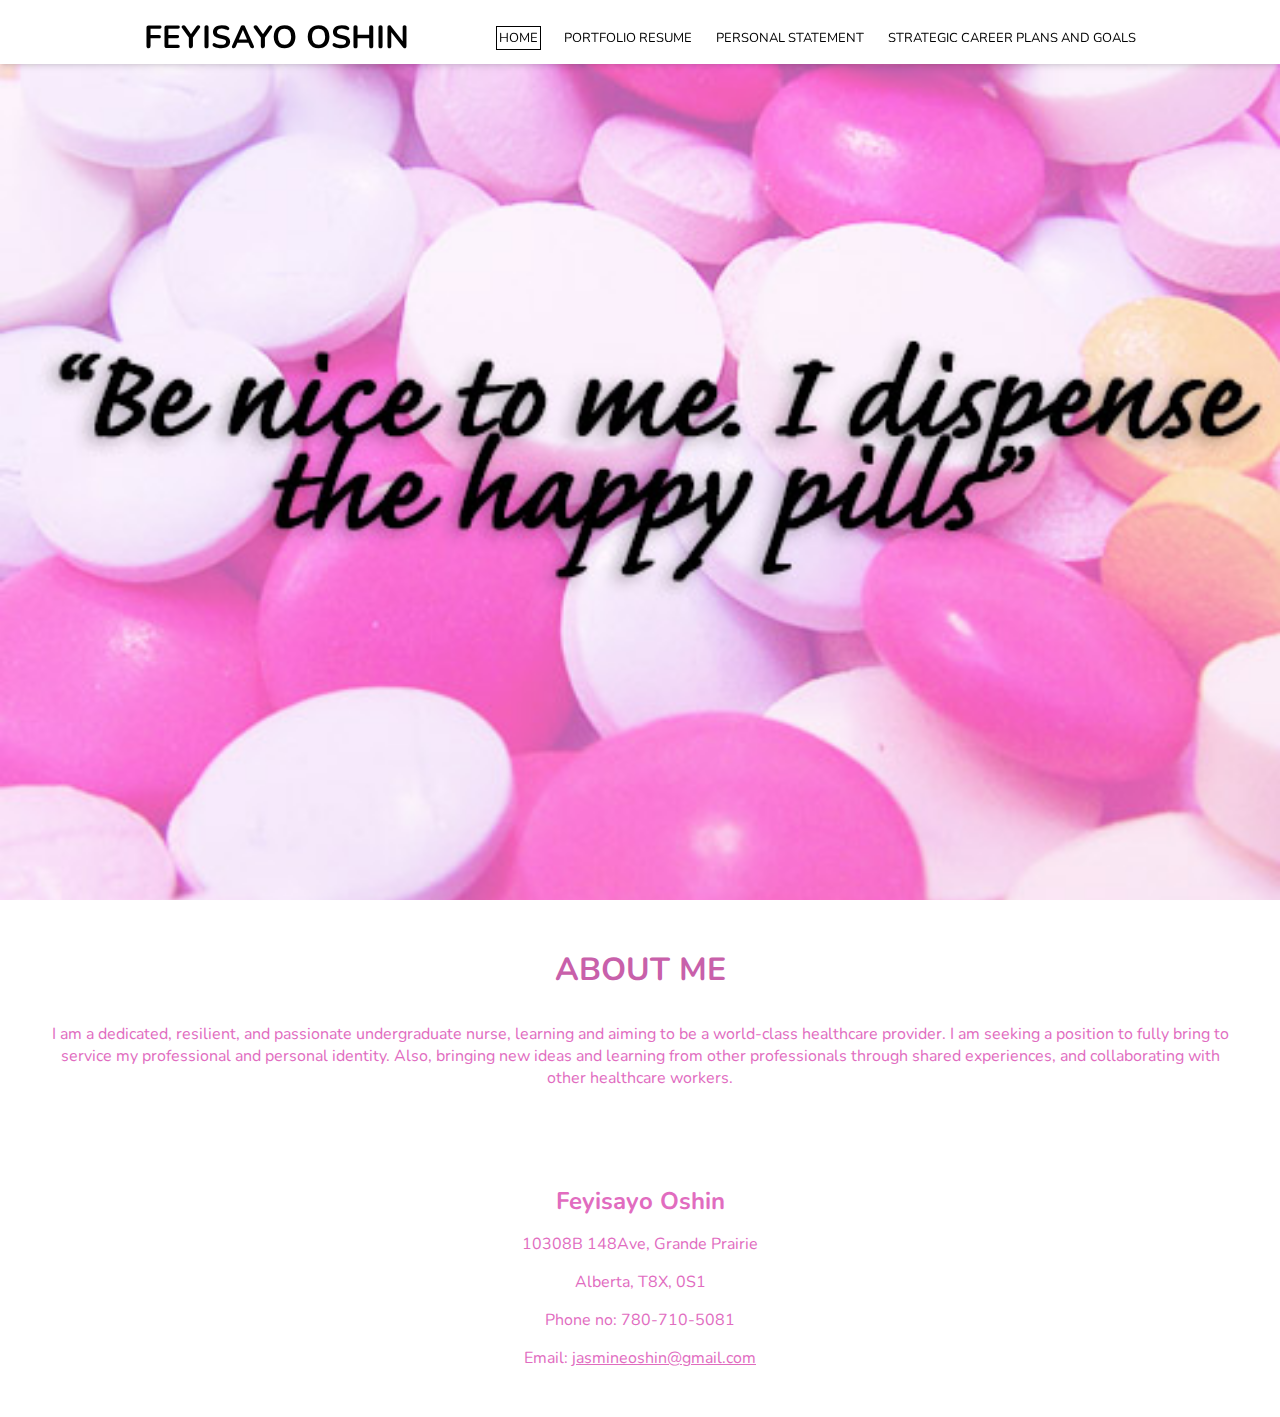
==== index.html @ 3e3466dd "init" ====
<!DOCTYPE html>
<html lang="en">
	<head>
		<meta charset="UTF-8" />
		<meta name="viewport" content="width=device-width, initial-scale=1.0" />
		<link rel="stylesheet" href="./assets/styles.css" />
		<link
			rel="stylesheet"
			href="https://cdnjs.cloudflare.com/ajax/libs/font-awesome/5.15.3/css/all.min.css"
		/>
		<title>Feyisayo Oshin</title>
	</head>
	<body>
		<header>
			<nav>
				<h1 class="logo">Feyisayo Oshin</h1>
				<ul class="nav-items">
					<li><a class="nav-link active" href="index.html">Home</a></li>
					<li><a class="nav-link" href="portfolio-resume.html">Portfolio Resume</a></li>
					<li><a class="nav-link" href="personal-statement.html">Personal Statement</a></li>
					<li>
						<a class="nav-link" href="strategic-career-plans-and-goals.html"
							>Strategic Career Plans And Goals</a
						>
					</li>
				</ul>

				<div class="menu" id="menu"><i class="fas fa-bars"></i></div>
			</nav>
		</header>

		<!-- hero section  -->
		<section class="hero"></section>

		<!-- about section  -->
		<section class="about">
			<h1 class="section--title">About Me</h1>

			<p>
				I am a dedicated, resilient, and passionate undergraduate nurse, learning and aiming to be a
				world-class healthcare provider. I am seeking a position to fully bring to service my
				professional and personal identity. Also, bringing new ideas and learning from other
				professionals through shared experiences, and collaborating with other healthcare workers.
			</p>
		</section>

		<!-- contact section  -->
		<section class="contact">
			<div>
				<h2>Feyisayo Oshin</h2>
				<p>10308B 148Ave, Grande Prairie</p>
				<p>Alberta, T8X, 0S1</p>
				<p>Phone no: 780-710-5081</p>
				<p>Email: <a href="mailto:jasmineoshin@gmail.com">jasmineoshin@gmail.com</a></p>
			</div>
		</section>

		<script src="./main.js"></script>
	</body>
</html>
---- assets/styles.css ----
@import url('https://fonts.googleapis.com/css2?family=Nunito:ital,wght@0,400;0,500;0,700;1,400&display=swap');

* {
	padding: 0;
	margin: 0;
	box-sizing: border-box;
	text-decoration: none;
}

:root {
	--primary: #e16cbf;
	--secondary: #c860aa;
	/* --tetiary: #9cc3d5ff; */
}
a {
	color: inherit;
}

body {
	font-family: 'Nunito';
}

header {
	width: 100%;
	margin: auto;
	height: 4rem;
	padding: 1rem 0;
	position: sticky;
	top: 0;
	background: #fff;
	box-shadow: 0 4px 6px -1px rgb(0 0 0 / 0.1), 0 2px 4px -2px rgb(0 0 0 / 0.1);
}

nav {
	max-width: 1024px;
	margin: auto;
	display: flex;
	justify-content: space-between;
	align-items: center;
	padding: 0 1rem;
}

.logo {
	text-transform: uppercase;
}

ul {
	display: flex;
	gap: 1.5rem;
}

nav ul li {
	list-style: none;
	text-transform: uppercase;
	font-size: small;
}

a.active {
	outline: 1px solid black;
	padding: 2px;
	transition: 0.2s;
}

a:hover {
	opacity: 0.7;
	transition: 0.2s;
}

.menu {
	display: none;
	font-size: 30px;
	color: black;
	margin-left: auto;
	cursor: pointer;
}

@media (max-width: 960px) {
	.menu {
		display: block;
	}

	nav ul {
		position: fixed;
		width: 100%;
		height: 100vh;
		background: #2c3e50;
		color: #fff;
		top: 80px;
		left: -100%;
		text-align: center;
		transition: all 0.5s;
		display: flex;
		flex-direction: column;
		gap: 1rem;
		padding: 1.5rem 0;
	}

	ul.showNav {
		left: 0;
	}
}

/* homepage */

section {
	text-align: center;
	padding: 3rem;

	display: flex;
	flex-direction: column;
	gap: 2rem;
}

.hero {
	height: calc(100vh - 4rem);
	width: 100%;
	background-image: url(./images/background-img.jpg);
	background-position: center;
	background-repeat: no-repeat;
	background-size: cover;
}

/* .about {
	display: flex;
	flex-direction: column;
	gap: 2rem;
} */

.section--title {
	color: var(--secondary);
	font-size: 2rem;
	text-transform: uppercase;
}
p {
	color: var(--primary);
}

/* .contact {
	display: flex;
	flex-direction: column;
	gap: 2rem;
} */

h2 {
	color: var(--primary);
}

.contact > div {
	display: flex;
	flex-direction: column;
	gap: 1rem;
}
.contact div p a {
	text-decoration: underline;
}

/* portfolio resume page  */

.portfolio {
}

.portfolio div {
	text-align: start;
	display: flex;
	flex-direction: column;
	gap: 1rem;
	margin-bottom: 1.5rem;
}

.portfolio div h2 {
	font-style: italic;
}

.portfolio div ul {
	display: flex;
	flex-direction: column;
	gap: 0.8rem;
}

.portfolio div ul li {
	margin-left: 3rem;
	color: var(--primary);
}

.portfolio div ul p {
	font-weight: 600;
}

.portfolio div ul > .experience {
	display: flex;
	flex-direction: row;
	gap: 1.5rem;
	margin-bottom: 0;
}

.portfolio div ul > .experience p:first-child {
	font-weight: 400;
}
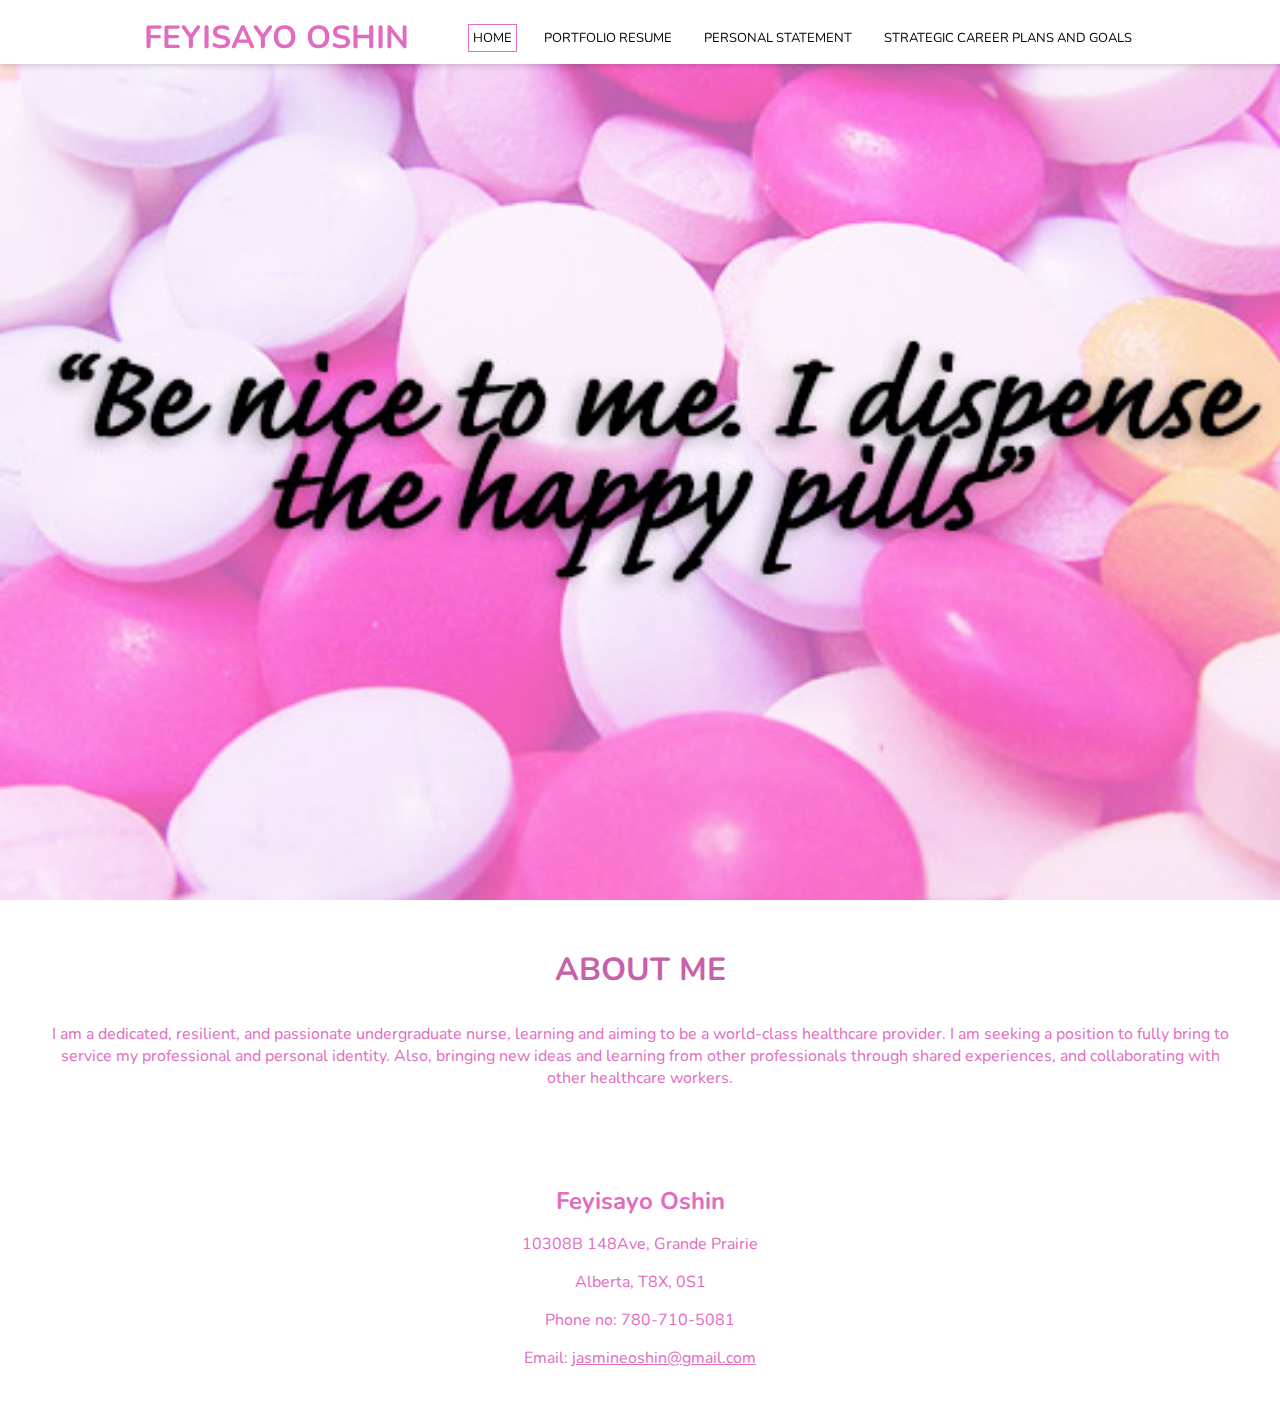
==== commit 480bd7ef: "new changes" ====
--- a/index.html
+++ b/index.html
@@ -8,7 +8,7 @@
 			rel="stylesheet"
 			href="https://cdnjs.cloudflare.com/ajax/libs/font-awesome/5.15.3/css/all.min.css"
 		/>
-		<title>Feyisayo Oshin</title>
+		<title>FEYISAYO OSHIN</title>
 	</head>
 	<body>
 		<header>
--- a/assets/styles.css
+++ b/assets/styles.css
@@ -42,6 +42,7 @@
 
 .logo {
 	text-transform: uppercase;
+	color: var(--primary);
 }
 
 ul {
@@ -53,11 +54,15 @@
 	list-style: none;
 	text-transform: uppercase;
 	font-size: small;
-}
-
-a.active {
-	outline: 1px solid black;
-	padding: 2px;
+
+	display: inline-block;
+}
+nav ul li a {
+	padding: 4px;
+}
+
+nav ul li a.active {
+	outline: 1px solid var(--primary);
 	transition: 0.2s;
 }
 
@@ -69,7 +74,7 @@
 .menu {
 	display: none;
 	font-size: 30px;
-	color: black;
+	color: var(--primary);
 	margin-left: auto;
 	cursor: pointer;
 }
@@ -82,10 +87,10 @@
 	nav ul {
 		position: fixed;
 		width: 100%;
-		height: 100vh;
-		background: #2c3e50;
+		height: 100%;
+		background: var(--secondary);
 		color: #fff;
-		top: 80px;
+		top: 4rem;
 		left: -100%;
 		text-align: center;
 		transition: all 0.5s;
@@ -120,12 +125,6 @@
 	background-size: cover;
 }
 
-/* .about {
-	display: flex;
-	flex-direction: column;
-	gap: 2rem;
-} */
-
 .section--title {
 	color: var(--secondary);
 	font-size: 2rem;
@@ -135,12 +134,6 @@
 	color: var(--primary);
 }
 
-/* .contact {
-	display: flex;
-	flex-direction: column;
-	gap: 2rem;
-} */
-
 h2 {
 	color: var(--primary);
 }
@@ -196,3 +189,22 @@
 .portfolio div ul > .experience p:first-child {
 	font-weight: 400;
 }
+
+.portfolio div ul:not(.first) {
+	margin-top: 1rem;
+}
+
+/* strategic page  */
+
+.strategic {
+	text-align: start;
+}
+
+.strategic h1 {
+	text-align: center;
+}
+
+.strategic h2 {
+	font-style: italic;
+	padding: 0.5rem 0;
+}
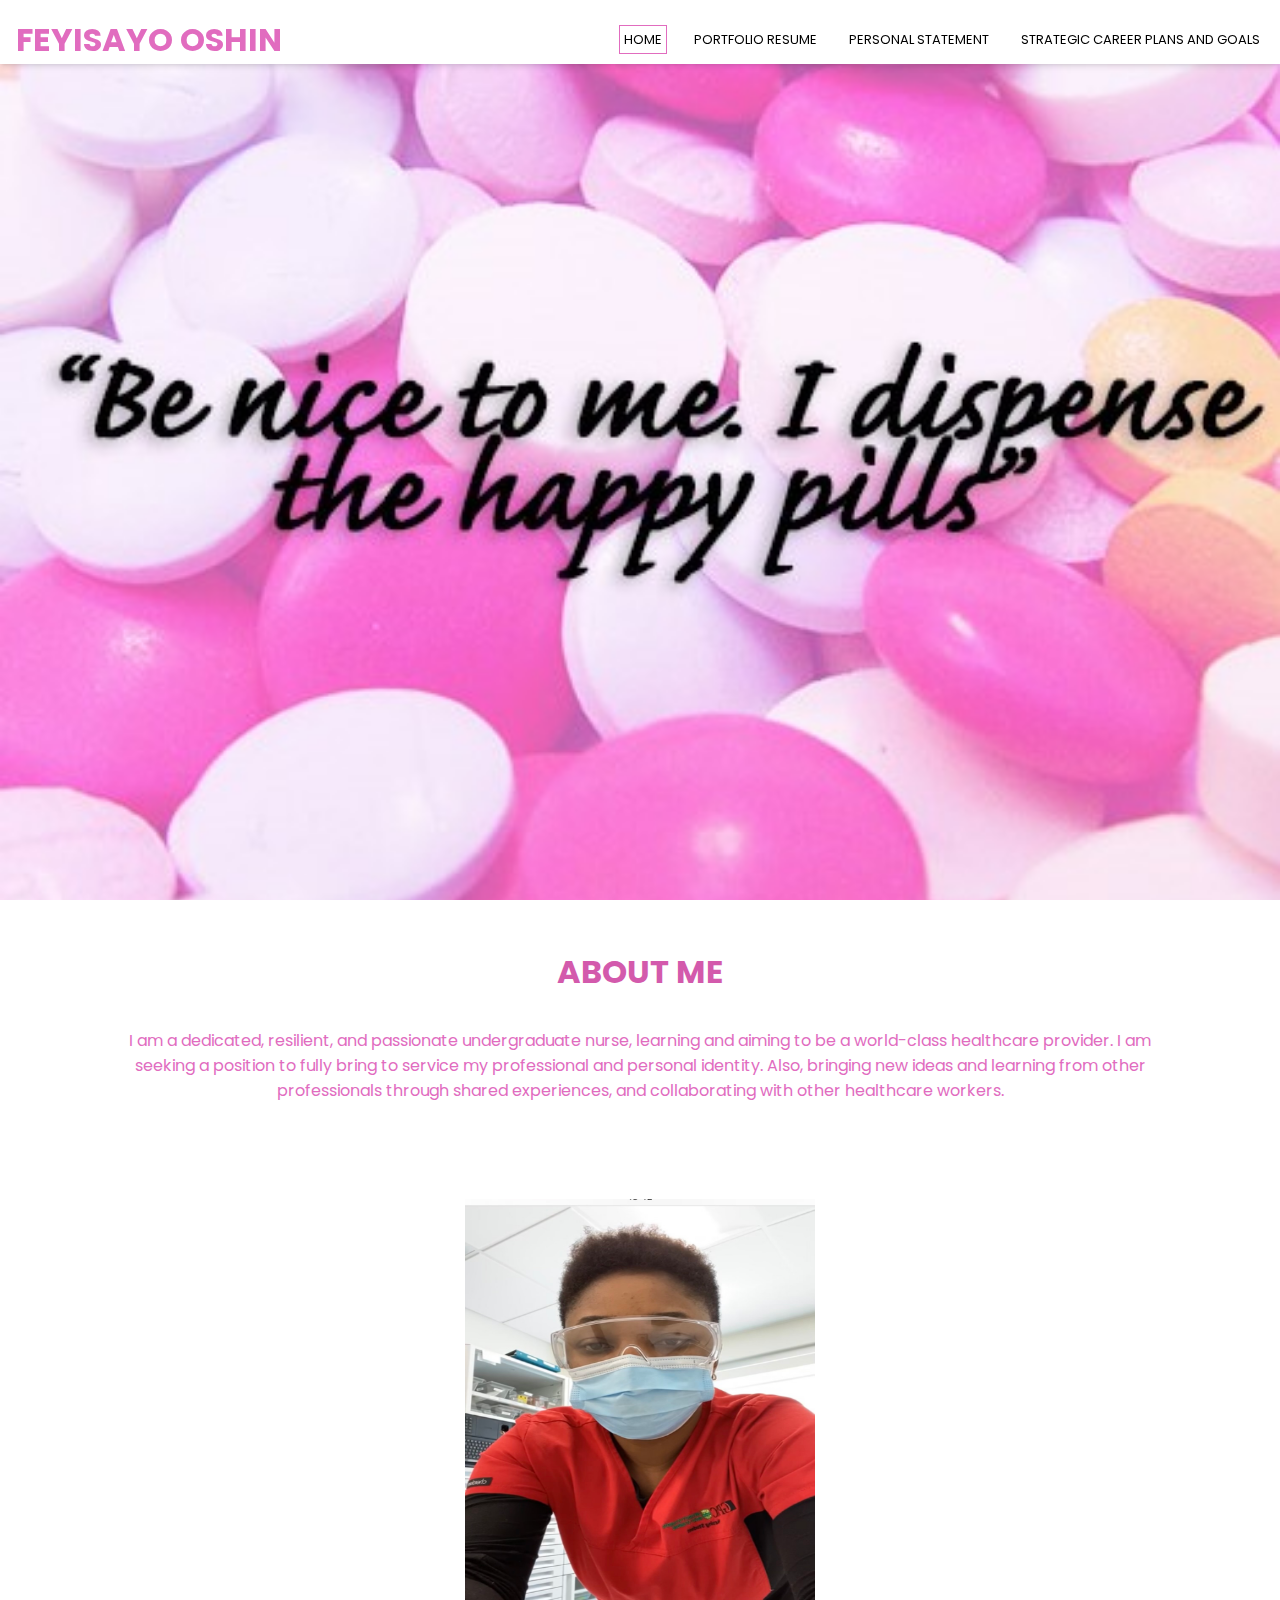
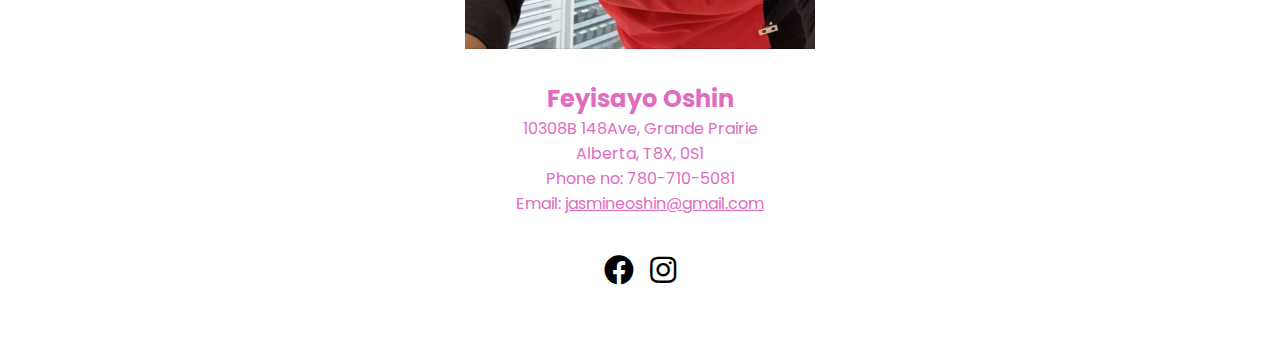
==== commit 6e286c3e: "new changes" ====
--- a/index.html
+++ b/index.html
@@ -8,12 +8,12 @@
 			rel="stylesheet"
 			href="https://cdnjs.cloudflare.com/ajax/libs/font-awesome/5.15.3/css/all.min.css"
 		/>
-		<title>FEYISAYO OSHIN</title>
+		<title>FEYISAYO OSHIN - Home</title>
 	</head>
 	<body>
 		<header>
 			<nav>
-				<h1 class="logo">Feyisayo Oshin</h1>
+				<a href="index.html" class="logo"><h1>Feyisayo Oshin</h1></a>
 				<ul class="nav-items">
 					<li><a class="nav-link active" href="index.html">Home</a></li>
 					<li><a class="nav-link" href="portfolio-resume.html">Portfolio Resume</a></li>
@@ -46,6 +46,7 @@
 
 		<!-- contact section  -->
 		<section class="contact">
+			<img class="img" src="./assets/images/img1.jpg" alt="Nurse Feyisayo" />
 			<div>
 				<h2>Feyisayo Oshin</h2>
 				<p>10308B 148Ave, Grande Prairie</p>
@@ -53,6 +54,17 @@
 				<p>Phone no: 780-710-5081</p>
 				<p>Email: <a href="mailto:jasmineoshin@gmail.com">jasmineoshin@gmail.com</a></p>
 			</div>
+
+			<div class="socials">
+				<a
+					href="https://web.facebook.com/jasminechizoba.ifedayo?mibextid=LQQJ4d&_rdc=1&_rdr"
+					target="_blank"
+					><i class="fab fa-facebook"></i
+				></a>
+				<a href="https://www.instagram.com/_pheyi26t_/?igshid=OGQ5ZDc2ODk2ZA%3D%3D" target="_blank"
+					><i class="fab fa-instagram"></i
+				></a>
+			</div>
 		</section>
 
 		<script src="./main.js"></script>
--- a/assets/styles.css
+++ b/assets/styles.css
@@ -1,4 +1,4 @@
-@import url('https://fonts.googleapis.com/css2?family=Nunito:ital,wght@0,400;0,500;0,700;1,400&display=swap');
+@import url('https://fonts.googleapis.com/css2?family=Poppins:ital,wght@0,400;0,500;0,700;1,400&display=swap');
 
 * {
 	padding: 0;
@@ -8,8 +8,13 @@
 }
 
 :root {
+	/* --primary: #e16cbf;
+	--secondary: #c860aa; */
+	/* --primary: #f3b6e3; */
 	--primary: #e16cbf;
-	--secondary: #c860aa;
+	--secondary: #d35aac;
+	/* --primary: #f8b1d8;
+	--secondary: #e5bbef; */
 	/* --tetiary: #9cc3d5ff; */
 }
 a {
@@ -17,7 +22,7 @@
 }
 
 body {
-	font-family: 'Nunito';
+	font-family: 'Poppins';
 }
 
 header {
@@ -32,7 +37,7 @@
 }
 
 nav {
-	max-width: 1024px;
+	max-width: 1280px;
 	margin: auto;
 	display: flex;
 	justify-content: space-between;
@@ -43,6 +48,9 @@
 .logo {
 	text-transform: uppercase;
 	color: var(--primary);
+}
+.logo:hover {
+	opacity: 1;
 }
 
 ul {
@@ -73,13 +81,17 @@
 
 .menu {
 	display: none;
-	font-size: 30px;
+	font-size: 25px;
 	color: var(--primary);
 	margin-left: auto;
 	cursor: pointer;
 }
 
 @media (max-width: 960px) {
+	header {
+		height: 3rem;
+		padding: 0.3rem 0;
+	}
 	.menu {
 		display: block;
 	}
@@ -90,7 +102,7 @@
 		height: 100%;
 		background: var(--secondary);
 		color: #fff;
-		top: 4rem;
+		top: 3rem;
 		left: -100%;
 		text-align: center;
 		transition: all 0.5s;
@@ -103,17 +115,29 @@
 	ul.showNav {
 		left: 0;
 	}
+
+	nav ul li a.active {
+		outline: 1px solid #fff;
+		transition: 0.2s;
+	}
 }
 
 /* homepage */
 
 section {
 	text-align: center;
-	padding: 3rem;
-
+	padding: 3rem 8rem;
 	display: flex;
 	flex-direction: column;
 	gap: 2rem;
+	font-size: 1rem;
+	/* line-height: 120%; */
+}
+
+@media (max-width: 720px) {
+	section {
+		padding: 3rem 1.5rem;
+	}
 }
 
 .hero {
@@ -138,19 +162,33 @@
 	color: var(--primary);
 }
 
-.contact > div {
-	display: flex;
-	flex-direction: column;
-	gap: 1rem;
+.contact > div:first-child {
+	display: flex;
+	flex-direction: column;
+	gap: 0.8rem;
 }
 .contact div p a {
 	text-decoration: underline;
 }
+.img {
+	width: 350px;
+	height: 450px;
+	margin: auto;
+}
+
+.socials {
+	display: flex;
+	justify-content: center;
+	align-items: center;
+	gap: 1rem;
+}
+
+.socials a {
+	display: inline-block;
+	font-size: 30px;
+}
 
 /* portfolio resume page  */
-
-.portfolio {
-}
 
 .portfolio div {
 	text-align: start;
@@ -158,6 +196,10 @@
 	flex-direction: column;
 	gap: 1rem;
 	margin-bottom: 1.5rem;
+}
+
+.portfolio > p {
+	text-align: left;
 }
 
 .portfolio div h2 {
@@ -208,3 +250,30 @@
 	font-style: italic;
 	padding: 0.5rem 0;
 }
+
+.personal div {
+	display: grid;
+	grid-template-columns: 60% 40%;
+	gap: 1rem;
+	text-align: left;
+}
+
+.personal img {
+	width: fit-content;
+	height: 500px;
+	margin: 0 auto;
+}
+
+@media (max-width: 960px) {
+	.personal div {
+		display: flex;
+		flex-direction: column;
+		gap: 1.5rem;
+	}
+}
+
+@media (max-width: 460px) {
+	.personal img {
+		width: 100%;
+	}
+}
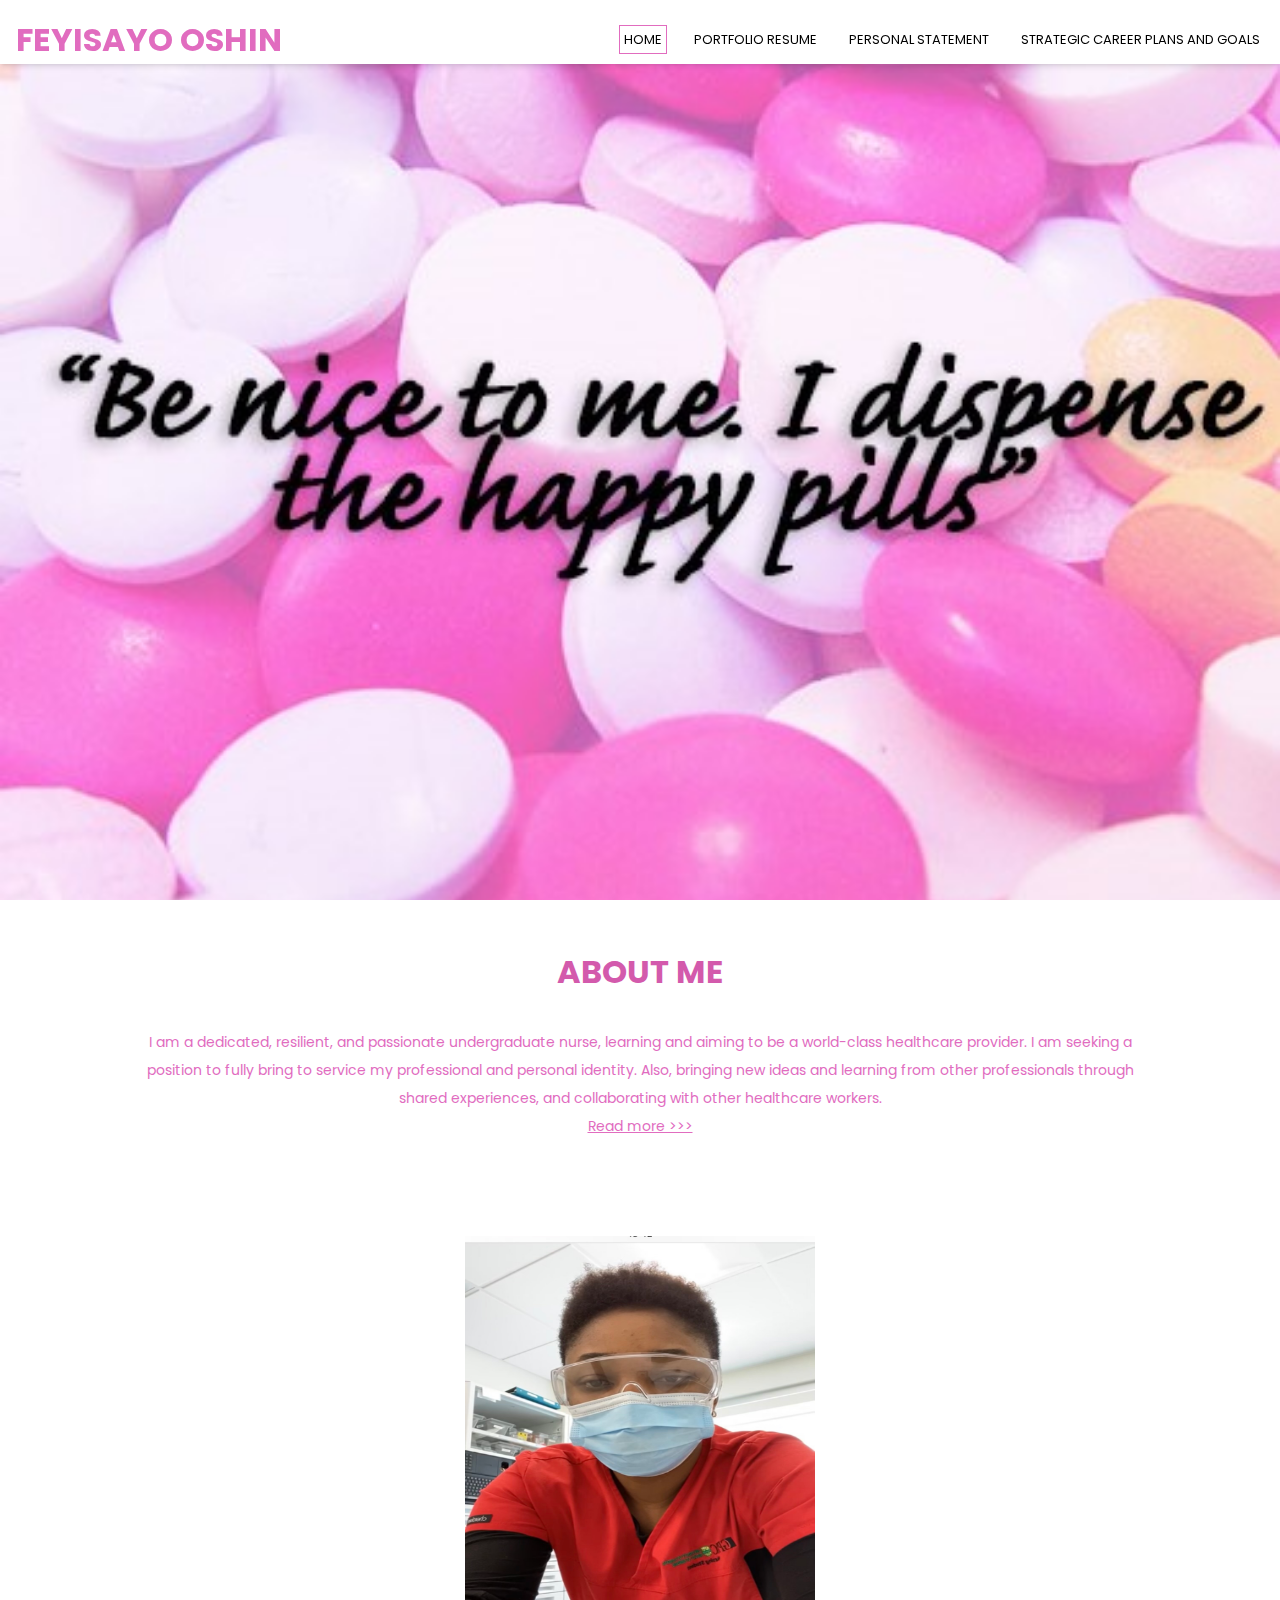
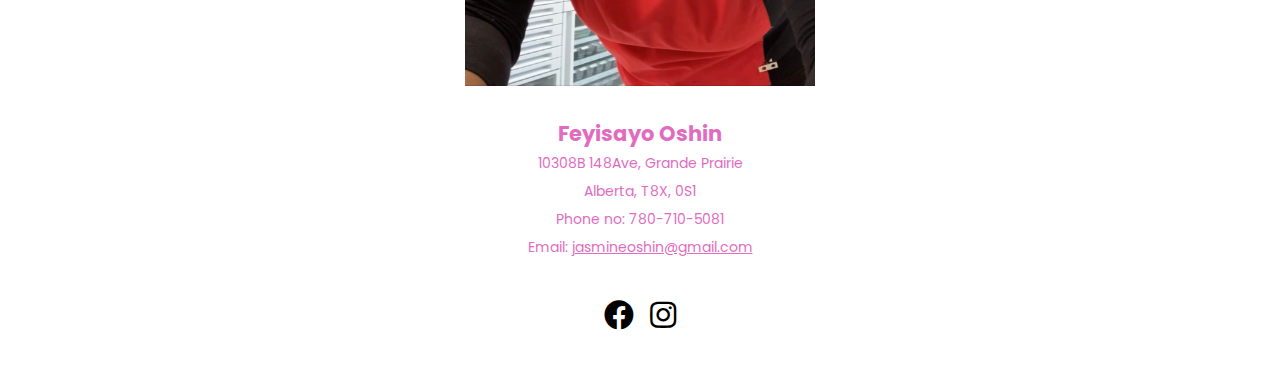
==== commit 3851ea91: "update" ====
--- a/index.html
+++ b/index.html
@@ -41,6 +41,7 @@
 				world-class healthcare provider. I am seeking a position to fully bring to service my
 				professional and personal identity. Also, bringing new ideas and learning from other
 				professionals through shared experiences, and collaborating with other healthcare workers.
+				<a href="portfolio-resume.html">Read more >>></a>
 			</p>
 		</section>
 
--- a/assets/styles.css
+++ b/assets/styles.css
@@ -130,7 +130,7 @@
 	display: flex;
 	flex-direction: column;
 	gap: 2rem;
-	font-size: 1rem;
+	font-size: 0.875rem;
 	/* line-height: 120%; */
 }
 
@@ -149,6 +149,27 @@
 	background-size: cover;
 }
 
+@media (max-width: 720px) {
+	.hero {
+		height: calc(70vh - 4rem);
+		width: 100%;
+		background-image: url(./images/background-img.jpg);
+		background-position: center;
+		background-repeat: no-repeat;
+		background-size: cover;
+	}
+}
+@media (max-width: 450px) {
+	.hero {
+		height: calc(45vh - 4rem);
+		width: 100%;
+		background-image: url(./images/background-img.jpg);
+		background-position: center;
+		background-repeat: no-repeat;
+		background-size: cover;
+	}
+}
+
 .section--title {
 	color: var(--secondary);
 	font-size: 2rem;
@@ -156,10 +177,16 @@
 }
 p {
 	color: var(--primary);
+	line-height: 200%;
 }
 
 h2 {
 	color: var(--primary);
+}
+
+.about p a {
+	display: block;
+	text-decoration: underline;
 }
 
 .contact > div:first-child {
@@ -190,6 +217,10 @@
 
 /* portfolio resume page  */
 
+/* .portfolio {
+	
+} */
+
 .portfolio div {
 	text-align: start;
 	display: flex;
@@ -237,6 +268,15 @@
 }
 
 /* strategic page  */
+
+.bg-img {
+	height: calc(80vh - 4rem);
+	width: 100%;
+	background-image: url(./images/img3.jpg);
+	background-position: center;
+	background-repeat: no-repeat;
+	background-size: cover;
+}
 
 .strategic {
 	text-align: start;
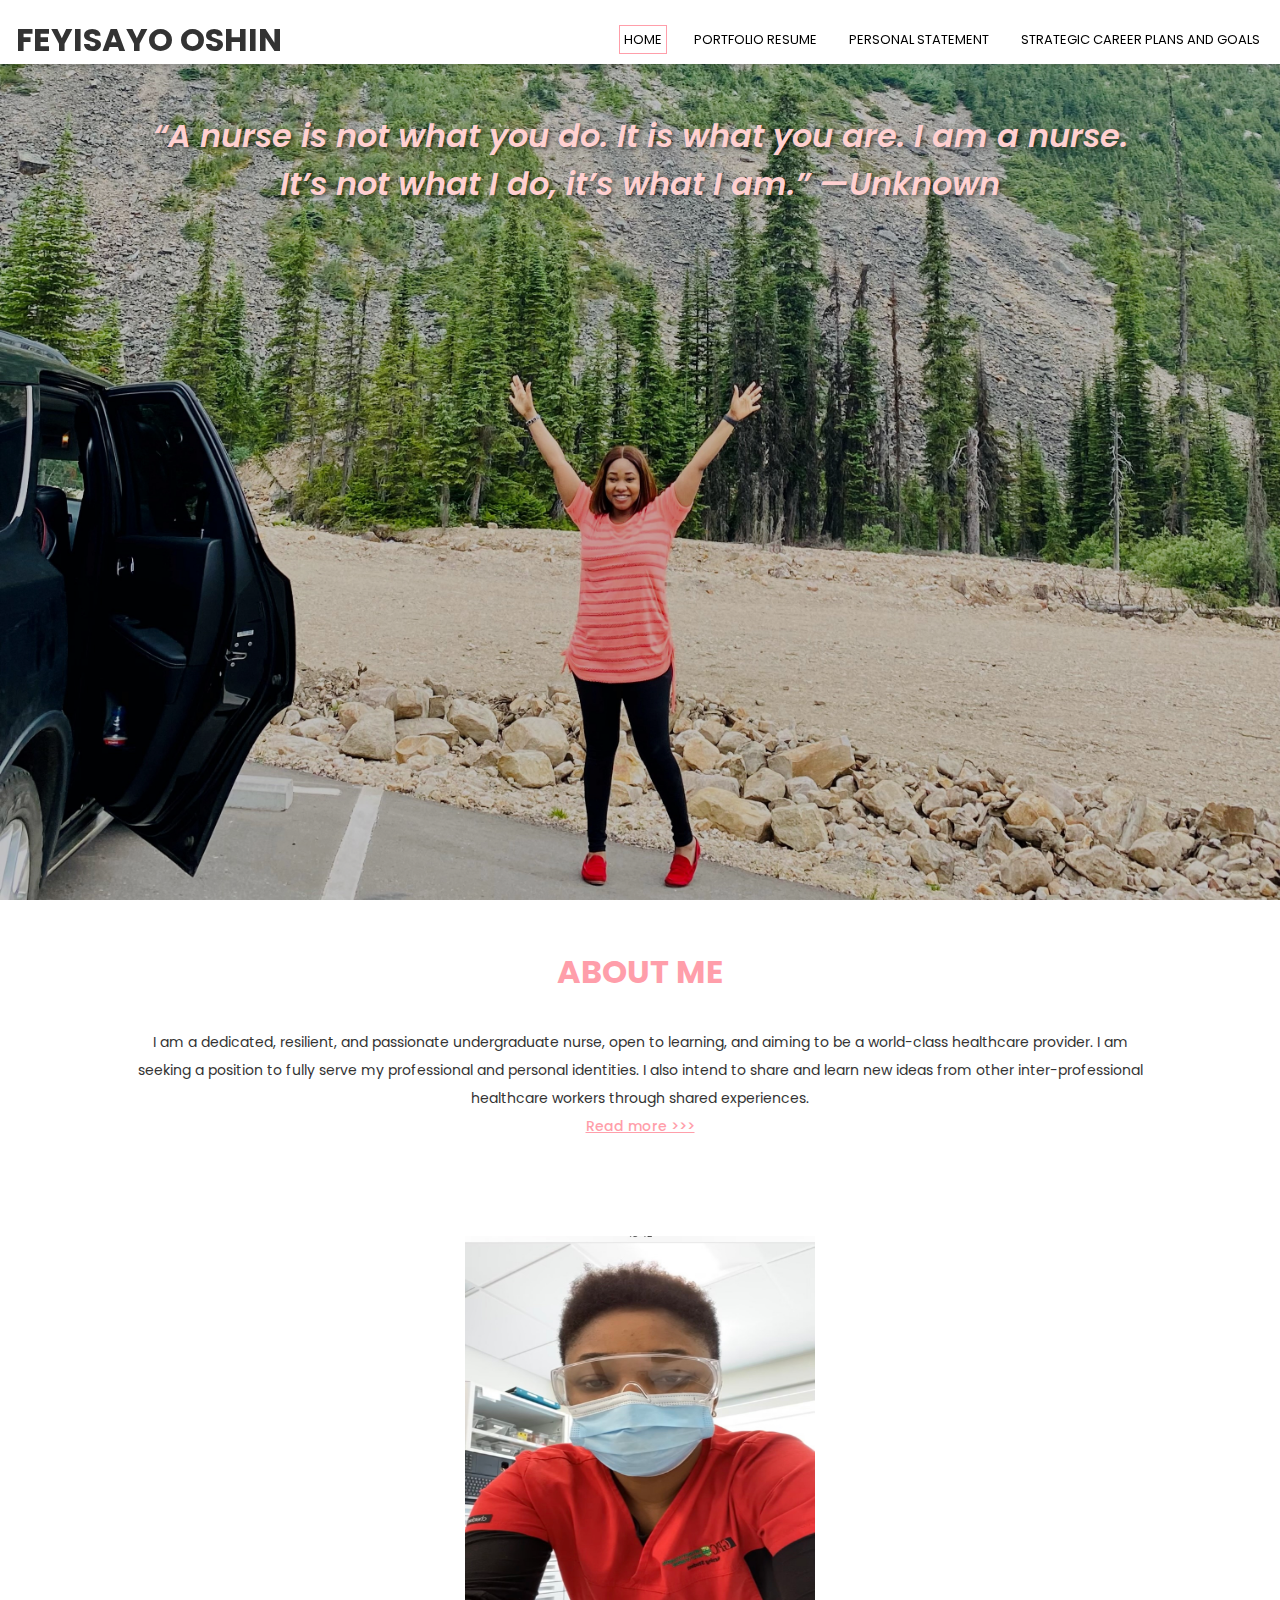
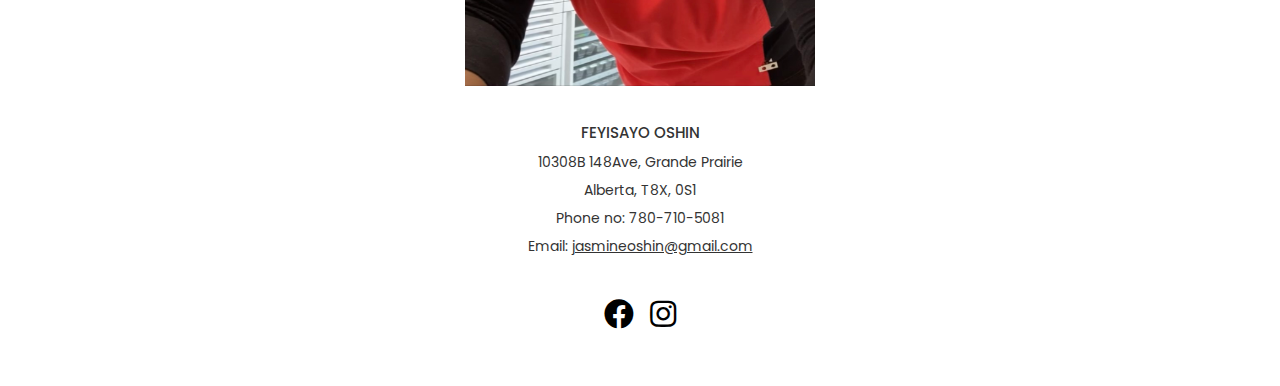
==== commit 0724421a: "work done" ====
--- a/index.html
+++ b/index.html
@@ -30,17 +30,23 @@
 		</header>
 
 		<!-- hero section  -->
-		<section class="hero"></section>
+		<section class="hero">
+			<blockquote class="quote">
+				“A nurse is not what you do. It is what you are. I am a nurse. It’s not what I do, it’s what I
+				am.”
+				<cite>—Unknown</cite>
+			</blockquote>
+		</section>
 
 		<!-- about section  -->
 		<section class="about">
 			<h1 class="section--title">About Me</h1>
 
 			<p>
-				I am a dedicated, resilient, and passionate undergraduate nurse, learning and aiming to be a
-				world-class healthcare provider. I am seeking a position to fully bring to service my
-				professional and personal identity. Also, bringing new ideas and learning from other
-				professionals through shared experiences, and collaborating with other healthcare workers.
+				I am a dedicated, resilient, and passionate undergraduate nurse, open to learning, and aiming to
+				be a world-class healthcare provider. I am seeking a position to fully serve my professional and
+				personal identities. I also intend to share and learn new ideas from other inter-professional
+				healthcare workers through shared experiences.
 				<a href="portfolio-resume.html">Read more >>></a>
 			</p>
 		</section>
@@ -49,7 +55,7 @@
 		<section class="contact">
 			<img class="img" src="./assets/images/img1.jpg" alt="Nurse Feyisayo" />
 			<div>
-				<h2>Feyisayo Oshin</h2>
+				<p>Feyisayo Oshin</p>
 				<p>10308B 148Ave, Grande Prairie</p>
 				<p>Alberta, T8X, 0S1</p>
 				<p>Phone no: 780-710-5081</p>
--- a/assets/styles.css
+++ b/assets/styles.css
@@ -11,11 +11,11 @@
 	/* --primary: #e16cbf;
 	--secondary: #c860aa; */
 	/* --primary: #f3b6e3; */
-	--primary: #e16cbf;
-	--secondary: #d35aac;
+	--primary: #333;
+	--secondary: #ff9eaa;
 	/* --primary: #f8b1d8;
 	--secondary: #e5bbef; */
-	/* --tetiary: #9cc3d5ff; */
+	--tetiary: #ffd0d0;
 }
 a {
 	color: inherit;
@@ -34,6 +34,7 @@
 	top: 0;
 	background: #fff;
 	box-shadow: 0 4px 6px -1px rgb(0 0 0 / 0.1), 0 2px 4px -2px rgb(0 0 0 / 0.1);
+	z-index: 5;
 }
 
 nav {
@@ -70,12 +71,13 @@
 }
 
 nav ul li a.active {
-	outline: 1px solid var(--primary);
+	outline: 1px solid var(--secondary);
 	transition: 0.2s;
 }
 
 a:hover {
-	opacity: 0.7;
+	/* opacity: 0.7; */
+	color: var(--secondary);
 	transition: 0.2s;
 }
 
@@ -100,8 +102,8 @@
 		position: fixed;
 		width: 100%;
 		height: 100%;
-		background: var(--secondary);
-		color: #fff;
+		background: #fff;
+		color: var(--primary);
 		top: 3rem;
 		left: -100%;
 		text-align: center;
@@ -117,7 +119,7 @@
 	}
 
 	nav ul li a.active {
-		outline: 1px solid #fff;
+		outline: 1px solid var(--secondary);
 		transition: 0.2s;
 	}
 }
@@ -143,30 +145,35 @@
 .hero {
 	height: calc(100vh - 4rem);
 	width: 100%;
-	background-image: url(./images/background-img.jpg);
+	background-image: url(./images/img7.jpg);
 	background-position: center;
 	background-repeat: no-repeat;
 	background-size: cover;
-}
-
-@media (max-width: 720px) {
+	position: relative;
+}
+
+.quote {
+	font-style: italic;
+	color: var(--tetiary);
+	font-weight: 600;
+	font-size: 2rem;
+	z-index: 2;
+	text-shadow: 2px 2px 4px rgba(0, 0, 0, 0.5);
+}
+
+.hero::after {
+	content: '';
+	position: absolute;
+	top: 0;
+	left: 0;
+	width: 100%;
+	height: 100%;
+	background-color: rgba(0, 0, 0, 0.2);
+}
+
+@media (max-width: 960px) {
 	.hero {
-		height: calc(70vh - 4rem);
-		width: 100%;
-		background-image: url(./images/background-img.jpg);
-		background-position: center;
-		background-repeat: no-repeat;
-		background-size: cover;
-	}
-}
-@media (max-width: 450px) {
-	.hero {
-		height: calc(45vh - 4rem);
-		width: 100%;
-		background-image: url(./images/background-img.jpg);
-		background-position: center;
-		background-repeat: no-repeat;
-		background-size: cover;
+		height: calc(100vh - 3rem);
 	}
 }
 
@@ -186,7 +193,14 @@
 
 .about p a {
 	display: block;
+	width: fit-content;
+	margin: auto;
 	text-decoration: underline;
+	color: var(--secondary);
+	font-weight: 500;
+}
+.about p a:hover {
+	color: var(--tetiary);
 }
 
 .contact > div:first-child {
@@ -194,9 +208,17 @@
 	flex-direction: column;
 	gap: 0.8rem;
 }
+
+.contact div p:first-child {
+	font-weight: 500;
+	font-size: 15px;
+	text-transform: uppercase;
+}
+
 .contact div p a {
 	text-decoration: underline;
 }
+
 .img {
 	width: 350px;
 	height: 450px;
@@ -232,9 +254,13 @@
 .portfolio > p {
 	text-align: left;
 }
+.portfolio > p b {
+	color: var(--secondary);
+}
 
 .portfolio div h2 {
 	font-style: italic;
+	color: var(--secondary);
 }
 
 .portfolio div ul {
@@ -250,6 +276,7 @@
 
 .portfolio div ul p {
 	font-weight: 600;
+	color: var(--primary);
 }
 
 .portfolio div ul > .experience {
@@ -289,6 +316,7 @@
 .strategic h2 {
 	font-style: italic;
 	padding: 0.5rem 0;
+	color: var(--secondary);
 }
 
 .personal div {
